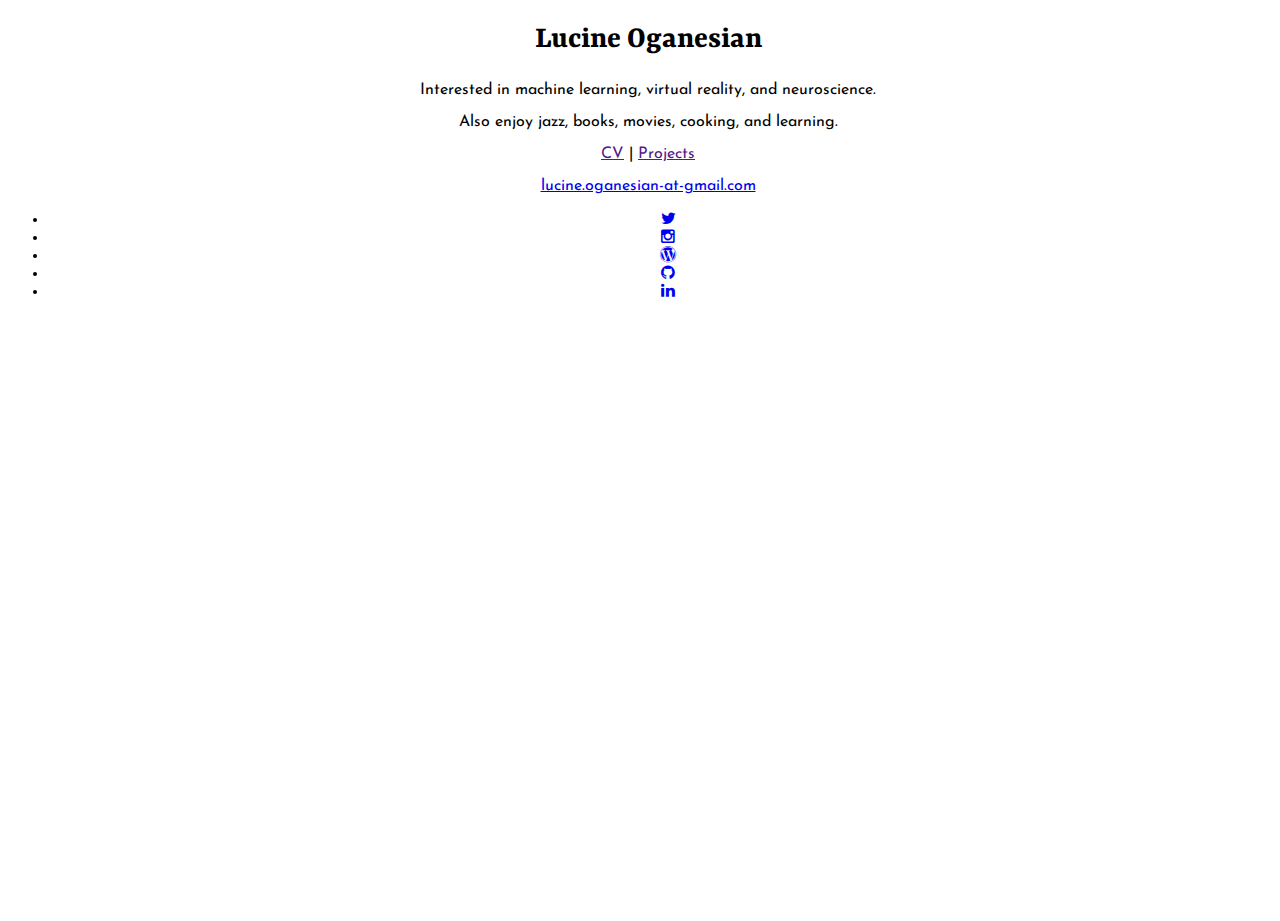
==== index.html @ 73ae1edd "Initial commit." ====
<!DOCTYPE html>
<html lang="en">

<head>

	<meta charset="utf-8">
    <meta http-equiv="X-UA-Compatible" content="IE=edge">
    <meta name="viewport" content="width=device-width, initial-scale=1">
    <meta name="description" content="Portfolio">
    <meta name="author" content="Lucine Oganesian">

    <title>Lucine Oganesian</title>

    <!-- Bootstrap Core CSS -->
    <link rel="stylesheet" href="css/bootstrap.min.css" type="text/css">

    <!-- Custom CSS -->
    <link rel="stylesheet" href="css/base.css" type="text/css">

    <!-- Custom Fonts -->
    <link href="https://fonts.googleapis.com/css?family=Josefin+Sans|Josefin+Slab|Rasa" rel="stylesheet">
    <link rel="stylesheet" href="font-awesome/css/font-awesome.min.css" type="text/css">

</head>

<body>

	<div class="container" style="text-align:center">

		<h1>Lucine Oganesian</h1>
		<p>Interested in machine learning, virtual reality, and neuroscience.</p>
		<p>Also enjoy jazz, books, movies, cooking, and learning.</p>
		<p><a href="">CV</a> | <a href="">Projects</a></p>
		<p><a href="mailto:lucine.oganesian@gmail.com">lucine.oganesian-at-gmail.com</a></p>

	</div>

	<footer style="text-align:center">

		<div class="row">

            <div class="col-lg-8 col-lg-offset-2">

                <ul class="list-inline banner-social-buttons">

                    <li>
                        <a href="https://twitter.com/loganesian" class="btn btn-default btn-sm" target="_blank"><i class="fa fa-twitter fa-fw"></i></a>
                    </li>

                    <li>
                        <a href="https://www.instagram.com/lloganesian/" class="btn btn-default btn-sm" target="_blank"><i class="fa fa-instagram fa-fw"></i></a>
                    </li>

                    <li>
                        <a href="https://aimlessthinker.wordpress.com/" class="btn btn-default btn-sm" target="_blank"><i class="fa fa-wordpress fa-fw"></i></a>
                    </li>

                    <li>
                        <a href="https://github.com/loganesian411/" class="btn btn-default btn-sm" target="_blank"><i class="fa fa-github fa-fw"></i></a>
                    </li>

                    <li>
                        <a href="https://www.linkedin.com/in/lucine-oganesian-218b9b86" class="btn btn-default btn-sm" target="_blank"><i class="fa fa-linkedin fa-fw"></i></a>
                    </li>

                </ul>

            </div>

        </div>

	</footer>

</body>

</html>
---- css/base.css ----
html,
body {
    width: 100%;
    height: 100%;
    /*font-family: 'Josefin Slab', serif;*/
    font-family: 'Josefin Sans', sans-serif;
}

h1,
h2,
h3,
h4,
h5,
h6 {
    font-family: 'Rasa', serif;
}
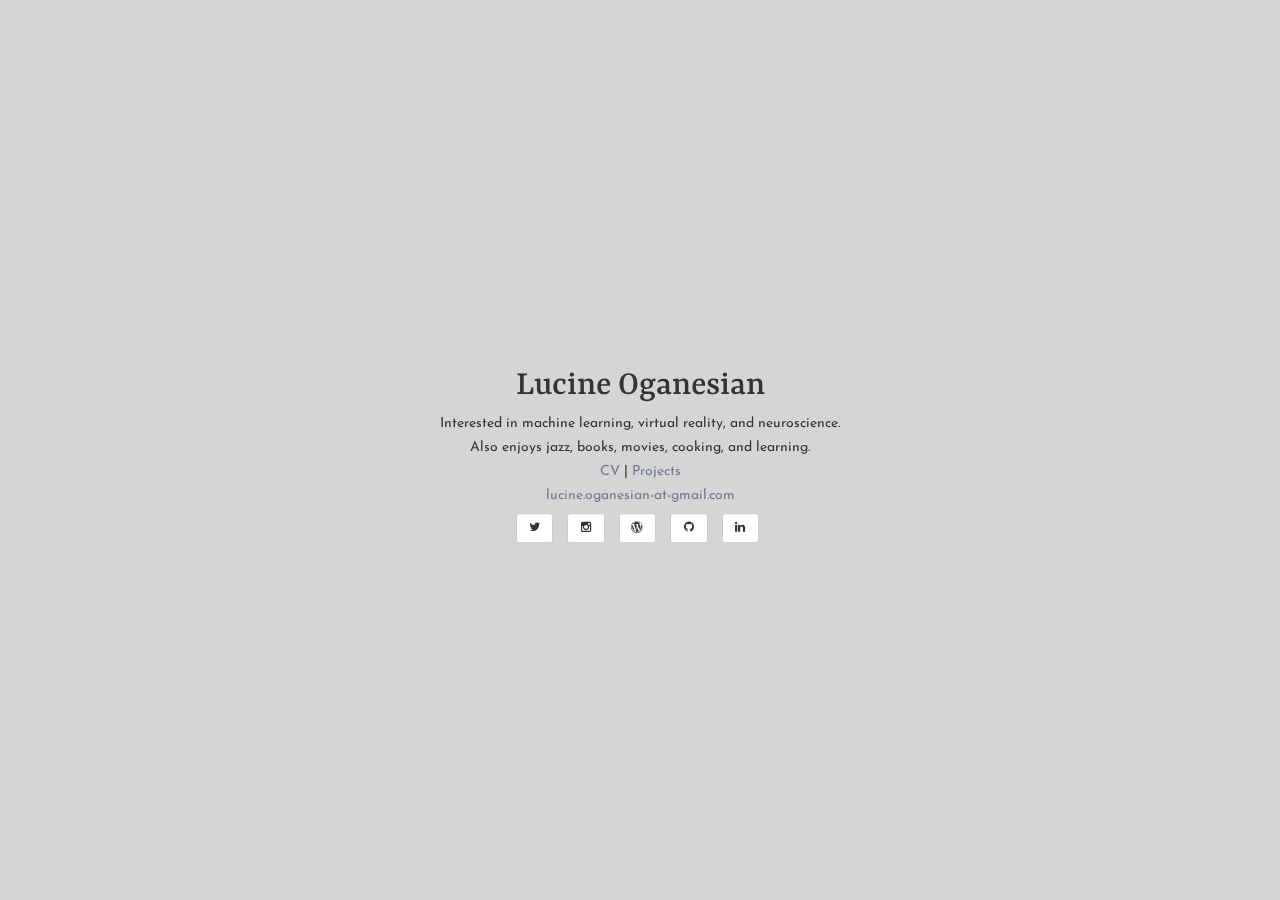
==== commit 3f7e1647: "Modified base.css and index pages." ====
--- a/index.html
+++ b/index.html
@@ -25,23 +25,23 @@
 
 <body>
 
-	<div class="container" style="text-align:center">
+    <div class="centered">
 
-		<h1>Lucine Oganesian</h1>
-		<p>Interested in machine learning, virtual reality, and neuroscience.</p>
-		<p>Also enjoy jazz, books, movies, cooking, and learning.</p>
-		<p><a href="">CV</a> | <a href="">Projects</a></p>
-		<p><a href="mailto:lucine.oganesian@gmail.com">lucine.oganesian-at-gmail.com</a></p>
+    	<div class="container-fluid" style="text-align:center">
 
-	</div>
+    		<h1>Lucine Oganesian</h1>
+    		<p>Interested in machine learning, virtual reality, and neuroscience.</p>
+    		<p>Also enjoys jazz, books, movies, cooking, and learning.</p>
+    		<p><a href="cv.html">CV</a> | <a href="projects.html">Projects</a></p>
+    		<p><a href="mailto:lucine.oganesian@gmail.com">lucine.oganesian-at-gmail.com</a></p>
 
-	<footer style="text-align:center">
+    	</div>
 
-		<div class="row">
+    	<footer style="text-align:center">
 
-            <div class="col-lg-8 col-lg-offset-2">
+    		<div class="row">
 
-                <ul class="list-inline banner-social-buttons">
+                <ul class="list-inline">
 
                     <li>
                         <a href="https://twitter.com/loganesian" class="btn btn-default btn-sm" target="_blank"><i class="fa fa-twitter fa-fw"></i></a>
@@ -67,9 +67,12 @@
 
             </div>
 
-        </div>
+    	</footer>
 
-	</footer>
+    </div>
+
+    <script src="https://ajax.googleapis.com/ajax/libs/jquery/1.11.1/jquery.min.js"></script>
+    <script src="/js/bootstrap.min.js"></script>
 
 </body>
 
--- a/css/base.css
+++ b/css/base.css
@@ -1,9 +1,10 @@
 html,
 body {
+	padding: 1%;
     width: 100%;
     height: 100%;
-    /*font-family: 'Josefin Slab', serif;*/
     font-family: 'Josefin Sans', sans-serif;
+    background-color: #D5D5D5;
 }
 
 h1,
@@ -13,4 +14,27 @@
 h5,
 h6 {
     font-family: 'Rasa', serif;
+}
+
+a {
+    color: #6D7993;
+    -webkit-transition: all .35s;
+    -moz-transition: all .35s;
+    transition: all .35s;
+}
+
+p {
+    margin-bottom: 10px;
+    line-height: 1;
+}
+
+.centered {
+	position: fixed;
+	top: 50%;
+	left: 50%;
+	transform: translate(-50%, -50%);
+}
+
+.list-elem {
+	padding: 3px;
 }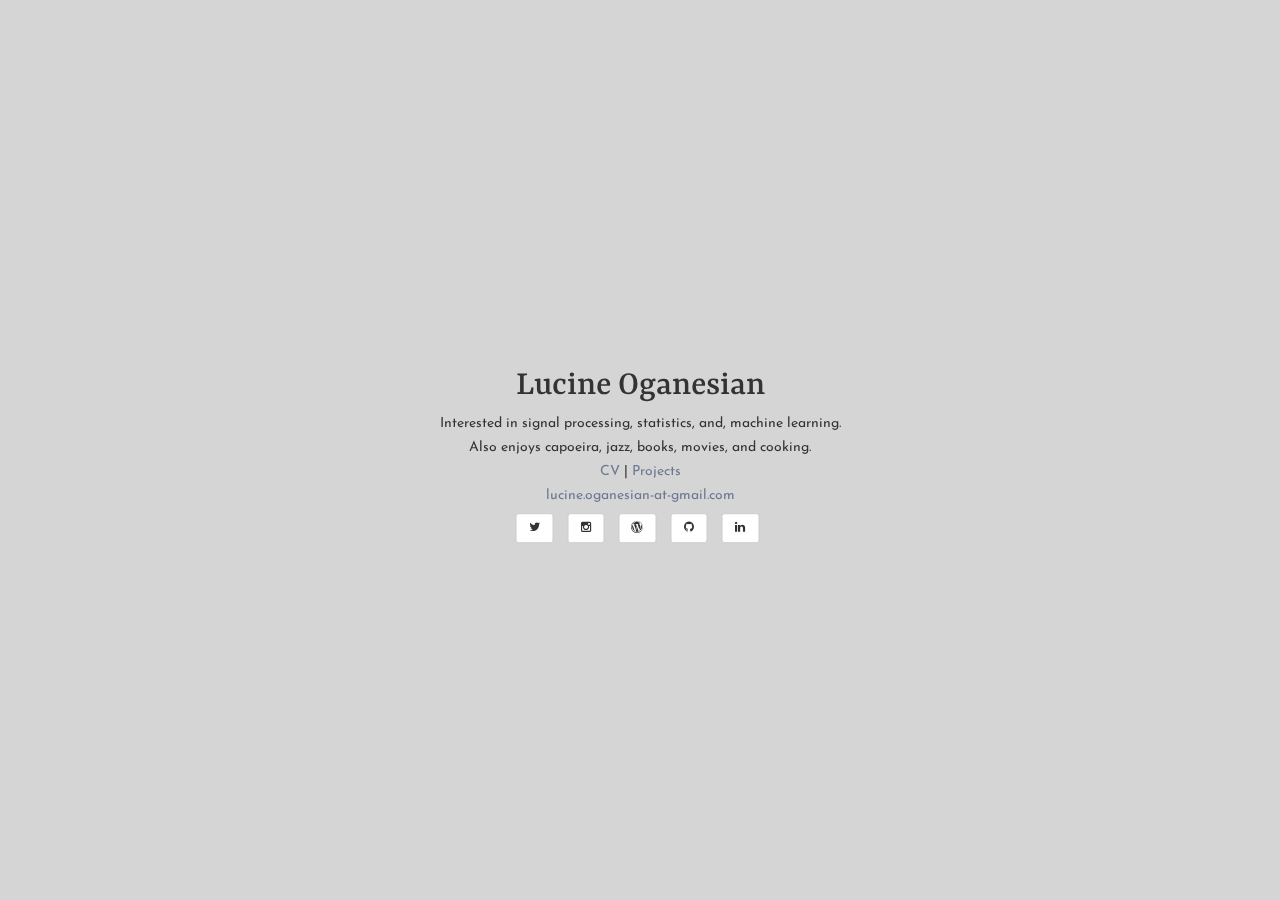
==== commit ca67a517: "updates" ====
--- a/index.html
+++ b/index.html
@@ -30,8 +30,8 @@
     	<div class="container-fluid" style="text-align:center">
 
     		<h1>Lucine Oganesian</h1>
-    		<p>Interested in machine learning, virtual reality, and neuroscience.</p>
-    		<p>Also enjoys jazz, books, movies, cooking, and learning.</p>
+    		<p>Interested in signal processing, statistics, and, machine learning.</p>
+    		<p>Also enjoys capoeira, jazz, books, movies, and cooking.</p>
     		<p><a href="cv.html">CV</a> | <a href="projects.html">Projects</a></p>
     		<p><a href="mailto:lucine.oganesian@gmail.com">lucine.oganesian-at-gmail.com</a></p>
 
@@ -44,23 +44,23 @@
                 <ul class="list-inline">
 
                     <li>
-                        <a href="https://twitter.com/loganesian" class="btn btn-default btn-sm" target="_blank"><i class="fa fa-twitter fa-fw"></i></a>
+                        <a href="https://twitter.com/loganesian" class="btn btn-default btn-sm"><i class="fa fa-twitter fa-fw"></i></a>
                     </li>
 
                     <li>
-                        <a href="https://www.instagram.com/lloganesian/" class="btn btn-default btn-sm" target="_blank"><i class="fa fa-instagram fa-fw"></i></a>
+                        <a href="https://www.instagram.com/lloganesian/" class="btn btn-default btn-sm"><i class="fa fa-instagram fa-fw"></i></a>
                     </li>
 
                     <li>
-                        <a href="https://aimlessthinker.wordpress.com/" class="btn btn-default btn-sm" target="_blank"><i class="fa fa-wordpress fa-fw"></i></a>
+                        <a href="https://aimlessthinker.wordpress.com/" class="btn btn-default btn-sm"><i class="fa fa-wordpress fa-fw"></i></a>
                     </li>
 
                     <li>
-                        <a href="https://github.com/loganesian411/" class="btn btn-default btn-sm" target="_blank"><i class="fa fa-github fa-fw"></i></a>
+                        <a href="https://github.com/loganesian411/" class="btn btn-default btn-sm"><i class="fa fa-github fa-fw"></i></a>
                     </li>
 
                     <li>
-                        <a href="https://www.linkedin.com/in/lucine-oganesian-218b9b86" class="btn btn-default btn-sm" target="_blank"><i class="fa fa-linkedin fa-fw"></i></a>
+                        <a href="https://www.linkedin.com/in/lucine-oganesian-218b9b86" class="btn btn-default btn-sm"><i class="fa fa-linkedin fa-fw"></i></a>
                     </li>
 
                 </ul>
@@ -76,4 +76,4 @@
 
 </body>
 
-</html>+</html>
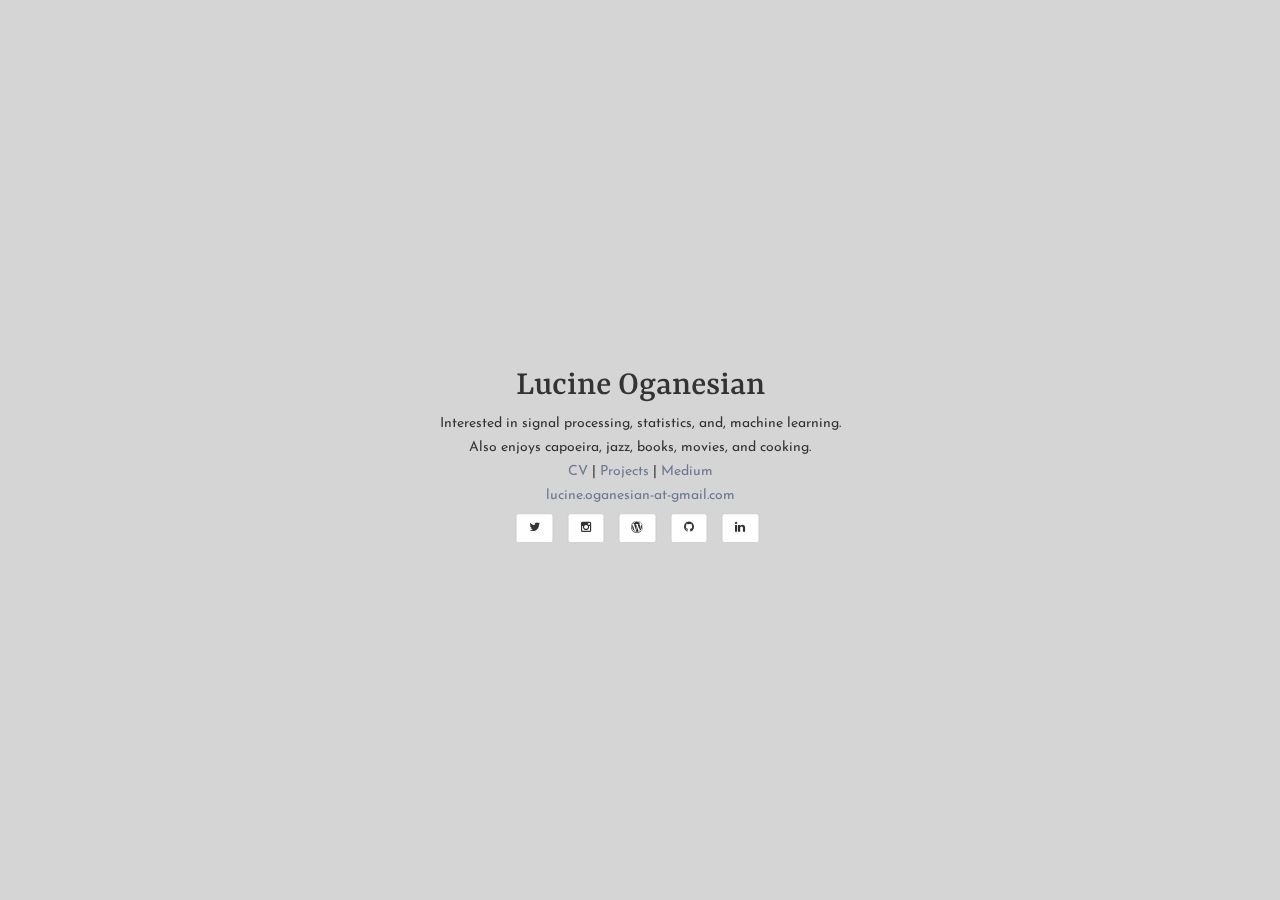
==== commit abd6bbb2: "updates to cv and homepage." ====
--- a/index.html
+++ b/index.html
@@ -20,6 +20,8 @@
     <!-- Custom Fonts -->
     <link href="https://fonts.googleapis.com/css?family=Josefin+Sans|Josefin+Slab|Rasa" rel="stylesheet">
     <link rel="stylesheet" href="font-awesome/css/font-awesome.min.css" type="text/css">
+    <link rel="icon" href="favicon.ico" type="image/x-icon" />
+    <link rel="shortcut icon" href="favicon.ico" type="image/x-icon" />
 
 </head>
 
@@ -32,7 +34,7 @@
     		<h1>Lucine Oganesian</h1>
     		<p>Interested in signal processing, statistics, and, machine learning.</p>
     		<p>Also enjoys capoeira, jazz, books, movies, and cooking.</p>
-    		<p><a href="cv.html">CV</a> | <a href="projects.html">Projects</a></p>
+    		<p><a href="cv.html">CV</a> | <a href="projects.html">Projects</a> | <a href="https://medium.com/@lucine.oganesian">Medium</a></p>
     		<p><a href="mailto:lucine.oganesian@gmail.com">lucine.oganesian-at-gmail.com</a></p>
 
     	</div>
